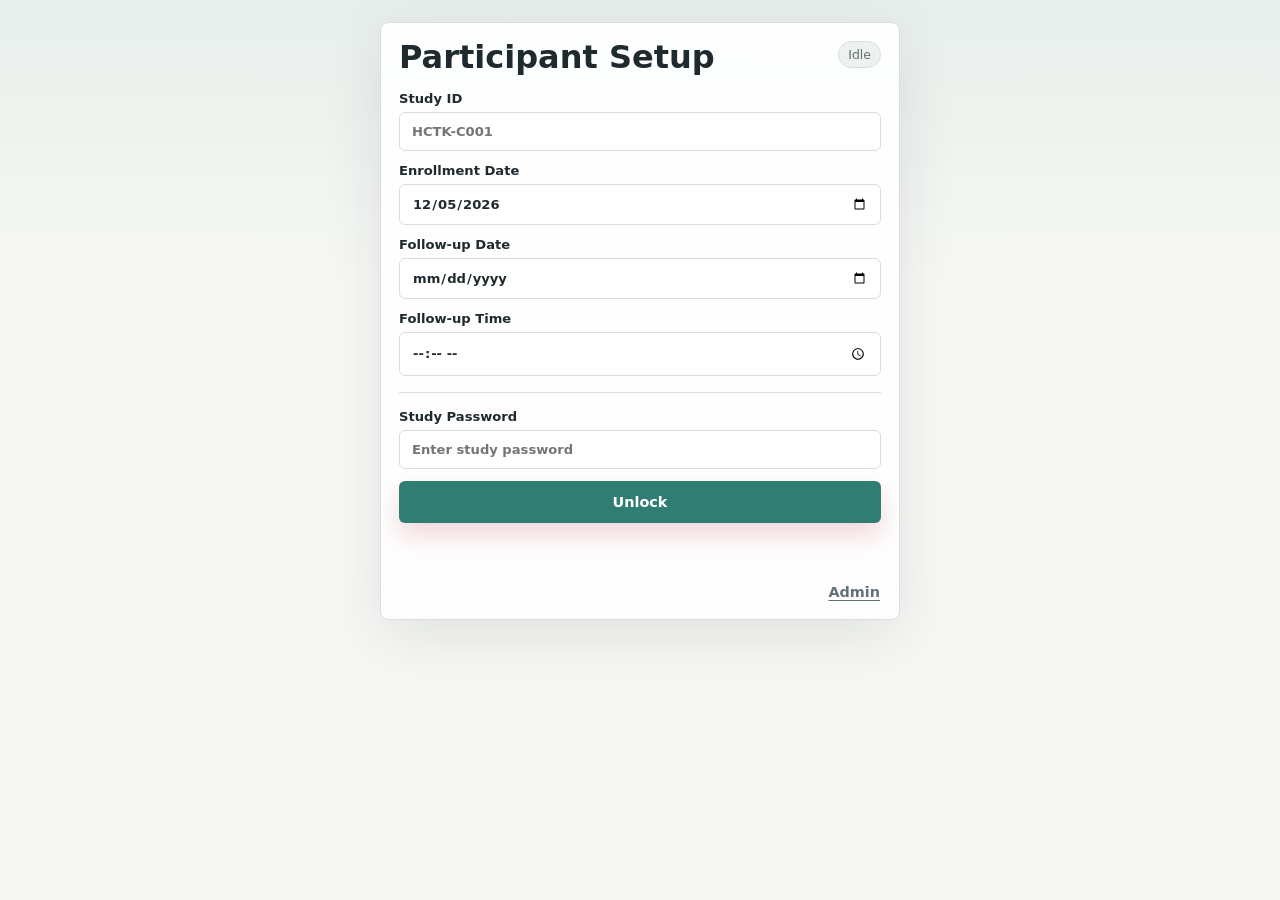
==== 2/index.html @ 2c7e15ca "2026-05-27 13:13 CT" ====
<!doctype html>
<html lang="en">
  <head>
    <meta charset="utf-8">
    <meta name="viewport" content="width=device-width, initial-scale=1, viewport-fit=cover">
    <meta name="theme-color" content="#2f7d73">
    <meta name="apple-mobile-web-app-capable" content="yes">
    <meta name="apple-mobile-web-app-title" content="HCTK Study">
    <meta name="apple-mobile-web-app-status-bar-style" content="default">
    <title>HCTK Study Activities</title>
    <link rel="manifest" href="manifest.webmanifest">
    <link rel="icon" href="assets/app-icon.svg" type="image/svg+xml">
    <link rel="apple-touch-icon" href="assets/app-icon.svg">
    <link rel="stylesheet" href="styles.css">
  </head>
  <body>
    <div class="app-shell locked" id="appShell">
      <main>
        <section class="panel setup-panel" aria-labelledby="setupTitle">
          <div id="participantSetupContent" class="participant-setup-content">
            <div class="section-heading">
              <div>
                <h1 id="setupTitle">Participant Setup</h1>
              </div>
              <output id="saveState" class="status-pill">Idle</output>
            </div>

            <form id="profileForm" class="profile-grid">
              <label>
                <span>Study ID</span>
                <input id="studyIdInput" autocomplete="off" inputmode="text" placeholder="HCTK-C001">
              </label>
              <label>
                <span>Enrollment Date</span>
                <input id="enrollmentDateInput" type="date">
              </label>
              <label>
                <span>Follow-up Date</span>
                <input id="followUpDateInput" type="date">
              </label>
              <label>
                <span>Follow-up Time</span>
                <input id="followUpTimeInput" type="time">
              </label>
            </form>

            <div id="participantGate" class="access-box">
              <label>
                <span>Study Password</span>
                <input id="participantPasswordInput" type="password" autocomplete="off" placeholder="Enter study password">
              </label>
              <button id="participantUnlockButton" class="primary-button" type="button">Unlock</button>
              <p id="participantUnlockStatus" class="status-line"></p>
            </div>
          </div>

          <div id="adminAccessPanel" class="admin-access-panel">
            <div class="admin-entry">
              <button id="adminOpenButton" class="link-button" type="button">Admin</button>
              <button id="adminExitButton" class="secondary-button admin-only hidden" type="button">Exit Admin</button>
            </div>
          </div>

          <div id="adminGate" class="access-box hidden">
            <label>
              <span>Admin Password</span>
              <input id="adminPasswordInput" type="password" autocomplete="off" placeholder="Enter admin password">
            </label>
            <button id="adminUnlockButton" class="secondary-button" type="button">Open Admin View</button>
            <p id="adminUnlockStatus" class="status-line"></p>
          </div>
        </section>

        <section id="workSurface" class="work-surface hidden">
          <nav class="tabbar" aria-label="App sections">
            <button class="tab-button active" type="button" data-tab="today">
              <svg viewBox="0 0 24 24" aria-hidden="true"><path d="M8 3v3m8-3v3M4 9h16M6 5h12a2 2 0 0 1 2 2v11a2 2 0 0 1-2 2H6a2 2 0 0 1-2-2V7a2 2 0 0 1 2-2Z"/></svg>
              Today
            </button>
            <button class="tab-button" type="button" data-tab="export">
              <svg viewBox="0 0 24 24" aria-hidden="true"><path d="M12 3v12m0 0 4-4m-4 4-4-4M5 19h14"/></svg>
              Export
            </button>
            <button class="tab-button admin-only hidden" type="button" data-tab="schedule">
              <svg viewBox="0 0 24 24" aria-hidden="true"><path d="M5 12h14M5 6h14M5 18h9"/></svg>
              Schedule
            </button>
            <button class="tab-button admin-only hidden" type="button" data-tab="activity">
              <svg viewBox="0 0 24 24" aria-hidden="true"><path d="M4 19V5m0 14h16M8 16v-5m4 5V8m4 8v-8"/></svg>
              Activity
            </button>
            <button class="tab-button admin-only hidden" type="button" data-tab="cards">
              <svg viewBox="0 0 24 24" aria-hidden="true"><path d="M6 4h9l3 3v13H6zM14 4v4h4M9 12h6M9 16h6"/></svg>
              Activities
            </button>
          </nav>

          <section id="todayTab" class="tab-panel active" aria-labelledby="todayTitle">
            <div class="section-heading compact">
              <div>
                <h2 id="todayTitle">Study Activity</h2>
                <p id="cardMeta">Loading schedule...</p>
              </div>
            </div>
            <p id="nextDueMeta" class="next-due-meta">Next activity: loading...</p>

            <div id="noDueBox" class="empty-state hidden">
              <h3>No study activity due today</h3>
              <p class="hidden"></p>
            </div>

            <article id="learningCard" class="learning-card">
              <div id="contentMedia" class="media-frame"></div>
              <div class="card-copy">
                <p id="contentType" class="content-type">Placeholder content type</p>
                <h3 id="contentTitle">Placeholder title</h3>
                <p id="contentPrompt">Placeholder question</p>
                <div id="answerChoices" class="choice-list"></div>
                <div id="feedbackBox" class="feedback hidden"></div>
                <div class="card-actions">
                  <button id="completeButton" class="primary-button" type="button">Mark Complete</button>
                  <div id="participantFormLinkBox" class="participant-form-link-box hidden">
                    <a id="participantCompletionFormLink" class="primary-button form-link-button" href="#" target="_blank" rel="noopener">Open Progress Check-In Form</a>
                  </div>
                </div>
                <div id="sourceAttributions" class="source-attributions hidden"></div>
              </div>
            </article>
          </section>

          <section id="exportTab" class="tab-panel" aria-labelledby="exportTitle">
            <div class="section-heading compact">
              <div>
                <h2 id="exportTitle">Exports</h2>
              </div>
            </div>
            <div class="export-grid">
              <article class="export-box">
                <h3>Reminder Calendar</h3>
                <button id="downloadCalendarButton" class="primary-button" type="button">Download .ics</button>
              </article>
              <article class="export-box admin-only hidden">
                <h3>Admin CSV Backup</h3>
                <button id="downloadCsvButton" class="secondary-button" type="button">Download CSV</button>
              </article>
            </div>
            <p id="exportStatus" class="status-line"></p>
          </section>

          <section id="scheduleTab" class="tab-panel admin-only hidden" aria-labelledby="scheduleTitle">
            <div class="section-heading compact">
              <div>
                <h2 id="scheduleTitle">Admin Schedule</h2>
              </div>
            </div>
            <div class="metrics-grid">
              <div><strong id="plannedCount">0</strong><span>planned</span></div>
              <div><strong id="completedCount">0</strong><span>completed</span></div>
              <div><strong id="viewedCount">0</strong><span>viewed</span></div>
            </div>
            <div class="testing-schedule-panel">
              <div>
                <h3>Testing Schedule</h3>
                <p id="scheduleModeStatus">Production weekly Saturdays at 8:00 AM Central.</p>
              </div>
              <div class="schedule-preset-grid" role="group" aria-label="Schedule presets">
                <button class="secondary-button schedule-preset-button" type="button" data-schedule-mode="production">Production weekly Saturdays</button>
                <button class="secondary-button schedule-preset-button" type="button" data-schedule-mode="test" data-test-interval="3">Every 3 minutes</button>
                <button class="secondary-button schedule-preset-button" type="button" data-schedule-mode="test" data-test-interval="5">Every 5 minutes</button>
                <button class="secondary-button schedule-preset-button" type="button" data-schedule-mode="test" data-test-interval="10">Every 10 minutes</button>
                <button class="secondary-button schedule-preset-button" type="button" data-schedule-mode="test" data-test-interval="15">Every 15 minutes</button>
              </div>
              <button id="regeneratePlanButton" class="primary-button" type="button">Apply</button>
            </div>
            <div class="schedule-list" id="scheduleList"></div>
            <p id="scheduleActionStatus" class="status-line"></p>
          </section>

          <section id="activityTab" class="tab-panel admin-only hidden" aria-labelledby="activityTitle">
            <div class="section-heading compact">
              <div>
                <h2 id="activityTitle">Admin Activity Log</h2>
              </div>
              <button id="refreshActivityButton" class="secondary-button" type="button">Refresh</button>
            </div>
            <div class="admin-summary" id="adminProfileSummary"></div>
            <div id="activityList" class="activity-list"></div>
            <p id="activityRefreshStatus" class="status-line"></p>
          </section>

          <section id="cardsTab" class="tab-panel admin-only hidden" aria-labelledby="cardsTitle">
            <div class="section-heading compact">
              <div>
                <h2 id="cardsTitle">Admin Test</h2>
              </div>
            </div>
            <div class="admin-review-box">
              <label>
                <span>Scheduled Activity</span>
                <select id="adminReviewSelect"></select>
              </label>
              <div class="admin-review-actions">
                <button id="adminReviewButton" class="secondary-button" type="button">Preview Selected</button>
                <button id="adminGenerateFormLinkButton" class="primary-button" type="button">Generate Form Link</button>
              </div>
              <div id="adminFormLinkBox" class="admin-form-link-box hidden">
                <a id="adminCompletionFormLink" class="primary-button form-link-button" href="#" target="_blank" rel="noopener">Open Progress Check-In Form</a>
                <p id="adminCompletionFormUrl" class="form-url-preview"></p>
              </div>
              <p id="adminReviewStatus" class="status-line"></p>
            </div>
            <div id="cardsList" class="cards-list"></div>
          </section>
        </section>
      </main>
    </div>

    <script src="app.js" defer></script>
    <script src="../shared/app-core.js" defer></script>
  </body>
</html>
---- 2/styles.css ----
@import url('../shared/styles.css');

:root {
  --accent: #2f7d73;
  --accent-soft: #e4f2ef;
  --bg-wash: rgba(47, 125, 115, 0.08);
}
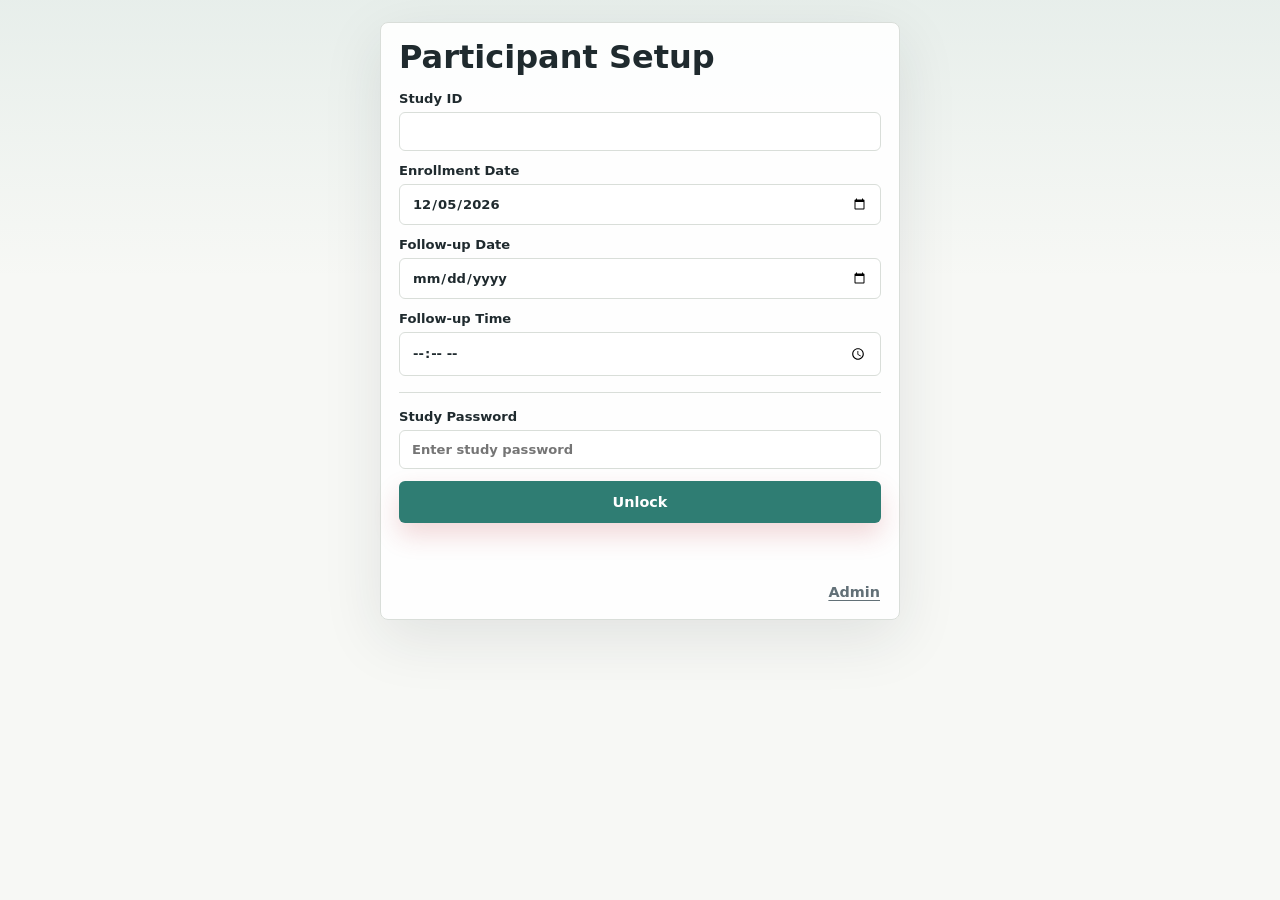
==== commit 2eb5a3bf: "2026-09-18" ====
--- a/2/index.html
+++ b/2/index.html
@@ -22,13 +22,12 @@
               <div>
                 <h1 id="setupTitle">Participant Setup</h1>
               </div>
-              <output id="saveState" class="status-pill">Idle</output>
             </div>
 
             <form id="profileForm" class="profile-grid">
               <label>
                 <span>Study ID</span>
-                <input id="studyIdInput" autocomplete="off" inputmode="text" placeholder="HCTK-C001">
+                <input id="studyIdInput" autocomplete="off" inputmode="text">
               </label>
               <label>
                 <span>Enrollment Date</span>
@@ -140,7 +139,7 @@
                 <button id="downloadCalendarButton" class="primary-button" type="button">Download .ics</button>
               </article>
               <article class="export-box admin-only hidden">
-                <h3>Admin CSV Backup</h3>
+                <h3>Current Visit CSV</h3>
                 <button id="downloadCsvButton" class="secondary-button" type="button">Download CSV</button>
               </article>
             </div>
@@ -155,13 +154,13 @@
             </div>
             <div class="metrics-grid">
               <div><strong id="plannedCount">0</strong><span>planned</span></div>
-              <div><strong id="completedCount">0</strong><span>completed</span></div>
-              <div><strong id="viewedCount">0</strong><span>viewed</span></div>
+              <div><strong id="completedCount">0</strong><span>completion clicks this visit</span></div>
+              <div><strong id="viewedCount">0</strong><span>viewed this visit</span></div>
             </div>
             <div class="testing-schedule-panel">
               <div>
                 <h3>Testing Schedule</h3>
-                <p id="scheduleModeStatus">Production weekly Saturdays at 8:00 AM Central.</p>
+                <p id="scheduleModeStatus">Production weekly Saturdays at 10:00 AM Central.</p>
               </div>
               <div class="schedule-preset-grid" role="group" aria-label="Schedule presets">
                 <button class="secondary-button schedule-preset-button" type="button" data-schedule-mode="production">Production weekly Saturdays</button>
@@ -179,7 +178,7 @@
           <section id="activityTab" class="tab-panel admin-only hidden" aria-labelledby="activityTitle">
             <div class="section-heading compact">
               <div>
-                <h2 id="activityTitle">Admin Activity Log</h2>
+                <h2 id="activityTitle">Current Visit Activity Log</h2>
               </div>
               <button id="refreshActivityButton" class="secondary-button" type="button">Refresh</button>
             </div>
@@ -215,7 +214,7 @@
       </main>
     </div>
 
-    <script src="app.js" defer></script>
-    <script src="../shared/app-core.js" defer></script>
+    <script src="app.js?v=57" defer></script>
+    <script src="../shared/app-core.js?v=57" defer></script>
   </body>
 </html>
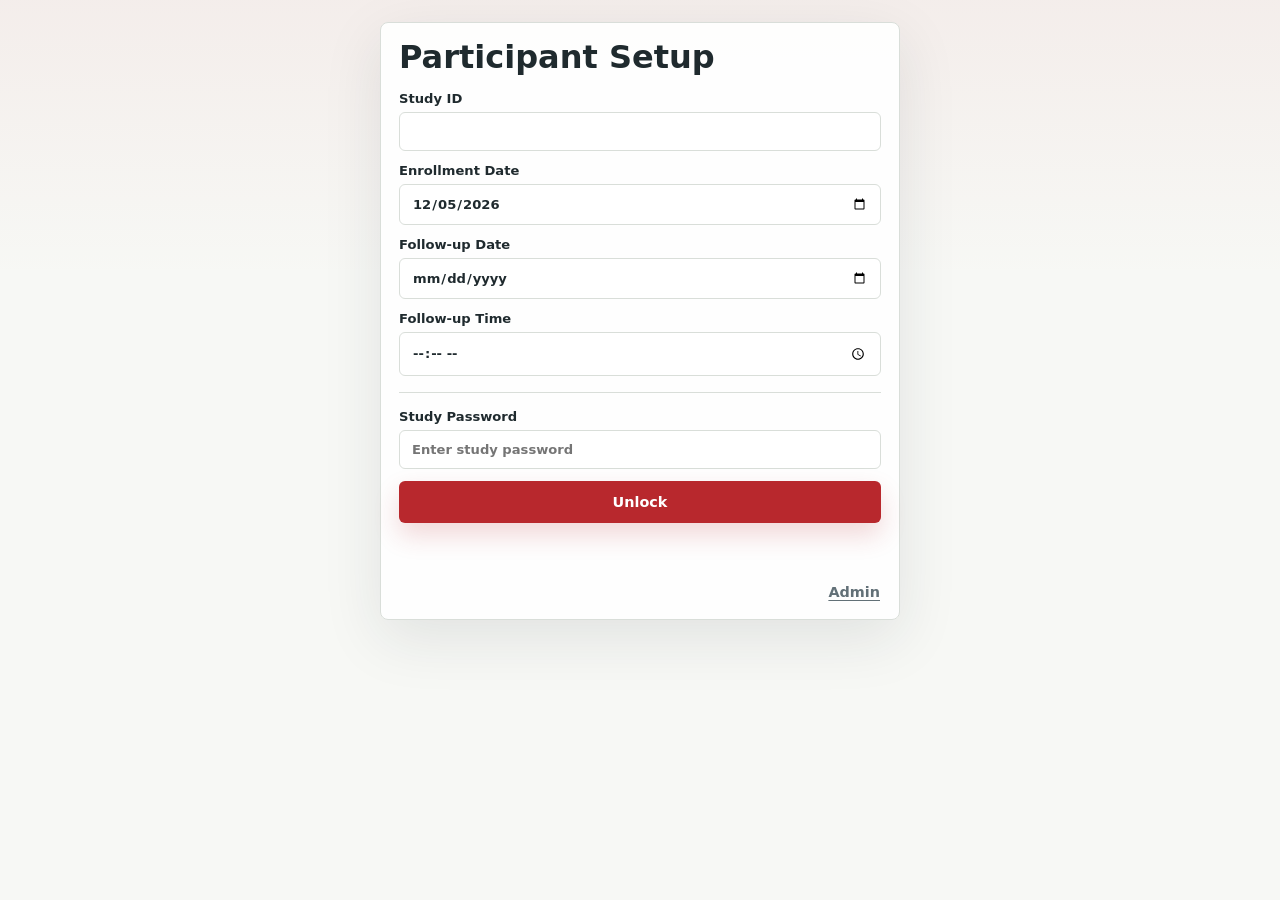
==== commit 355e8830: "" ====
--- a/2/index.html
+++ b/2/index.html
@@ -3,15 +3,15 @@
   <head>
     <meta charset="utf-8">
     <meta name="viewport" content="width=device-width, initial-scale=1, viewport-fit=cover">
-    <meta name="theme-color" content="#2f7d73">
+    <meta name="theme-color" content="#b8282d">
     <meta name="apple-mobile-web-app-capable" content="yes">
     <meta name="apple-mobile-web-app-title" content="HCTK Study">
     <meta name="apple-mobile-web-app-status-bar-style" content="default">
     <title>HCTK Study Activities</title>
-    <link rel="manifest" href="manifest.webmanifest">
+    <link rel="manifest" href="manifest.webmanifest?v=74">
     <link rel="icon" href="assets/app-icon.svg" type="image/svg+xml">
     <link rel="apple-touch-icon" href="assets/app-icon.svg">
-    <link rel="stylesheet" href="styles.css">
+    <link rel="stylesheet" href="styles.css?v=74">
   </head>
   <body>
     <div class="app-shell locked" id="appShell">
@@ -214,7 +214,7 @@
       </main>
     </div>
 
-    <script src="app.js?v=57" defer></script>
-    <script src="../shared/app-core.js?v=57" defer></script>
+    <script src="app.js?v=74" defer></script>
+    <script src="../shared/app-core.js?v=74" defer></script>
   </body>
 </html>
--- a/2/styles.css
+++ b/2/styles.css
@@ -1,7 +1 @@
-@import url('../shared/styles.css');
-
-:root {
-  --accent: #2f7d73;
-  --accent-soft: #e4f2ef;
-  --bg-wash: rgba(47, 125, 115, 0.08);
-}
+@import url('../shared/styles.css?v=74');
